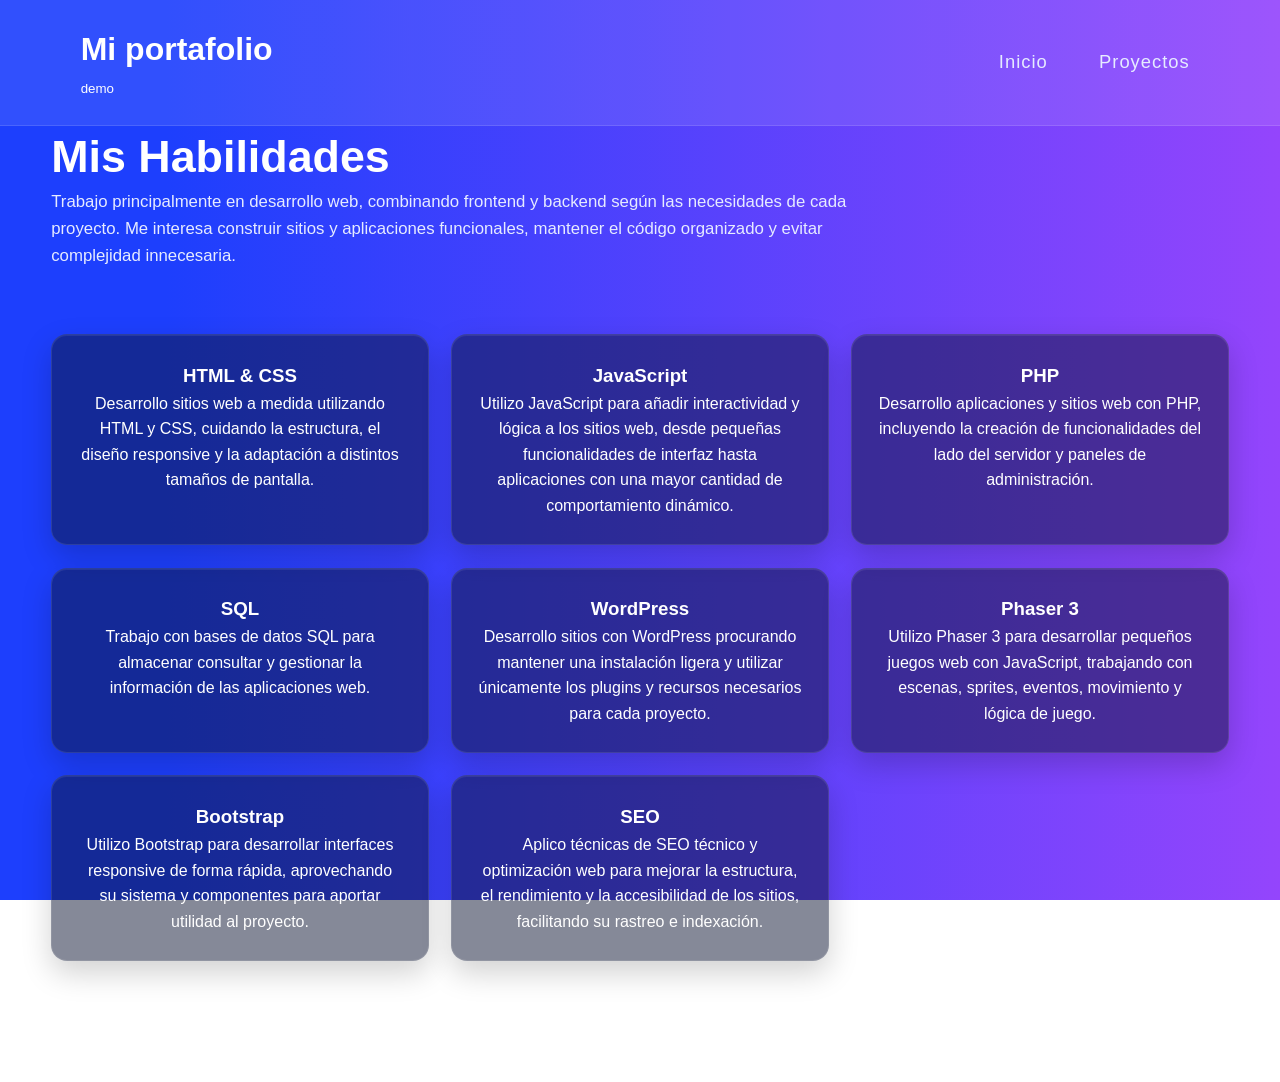
==== paginas/portafolioHabilidades.html @ c8e40f38 "Archivos primero Archivos html y css del portafolio. Primera subida." ====
<!DOCTYPE html>
<html lang="es">
<head>
    <meta charset="UTF-8">
    <meta name="viewport" content="width=device-width, initial-scale=1.0">
    <link rel="stylesheet" href="../css/estilosPrincipal.css">
    <link rel="stylesheet" href="../css/ajustesResponsive.css">
    <link rel="stylesheet" href="../css/grids.css">
    <title>Habilidades | Mi portafolio</title>
</head>
<body>
    <header>
        <div class="contenidoHeader">
            <div class="zonaHeader">
                <h1>Mi portafolio</h1>
                <small>demo</small>
            </div>
            <div class="zonaHeader">
                <nav class="menuPrincipal">
                    <ul>
                        <li><a href="../index.html" class="enlace">Inicio</a></li>
                        <li><a href="portafolioProyectos.html" class="enlace">Proyectos</a></li>
                    </ul>
                </nav>
            </div>
        </div>
    </header>
    <main class="rc">
        <section>
            <h2>Mis Habilidades</h2>
            <p class="textoHabilidades">
                Trabajo principalmente en desarrollo web, combinando frontend y backend según las necesidades de cada proyecto.
                Me interesa construir sitios y aplicaciones funcionales, mantener el código organizado y evitar complejidad innecesaria.
            </p>
        </section>
        <section class="repartoTarjetas">
            <div class="tarjeta">
                <h3>HTML & CSS</h3>
                <p>
                    Desarrollo sitios web a medida utilizando HTML y CSS, 
                    cuidando la estructura, el diseño responsive y la adaptación a distintos tamaños de pantalla.
                    <br>
                </p>
            </div>
            <div class="tarjeta">
                <h3>JavaScript</h3>
                <p>
                    Utilizo JavaScript para añadir interactividad y lógica a los sitios web, 
                    desde pequeñas funcionalidades de interfaz hasta aplicaciones con una mayor cantidad de comportamiento dinámico.
                </p>
            </div>
            <div class="tarjeta">
                <h3>PHP</h3>
                <p>
                    Desarrollo aplicaciones y sitios web con PHP, 
                    incluyendo la creación de funcionalidades del lado del servidor y paneles de administración.
                </p>
            </div>
            <div class="tarjeta">
                <h3>SQL</h3>
                <p>
                    Trabajo con bases de datos SQL para almacenar 
                    consultar y gestionar la información de las aplicaciones web.
                </p>
            </div>
            <div class="tarjeta">
                <h3>WordPress</h3>
                <p>
                    Desarrollo sitios con WordPress procurando mantener una instalación 
                    ligera y utilizar únicamente los plugins y recursos necesarios para cada proyecto.
                </p>
            </div>
            <div class="tarjeta">
                <h3>Phaser 3</h3>
                <p>
                    Utilizo Phaser 3 para desarrollar pequeños juegos web con JavaScript, 
                    trabajando con escenas, sprites, eventos, movimiento y lógica de juego.
                </p>
            </div>
            <div class="tarjeta">
                <h3>Bootstrap</h3>
                <p>
                    Utilizo Bootstrap para desarrollar interfaces responsive de forma rápida,
                     aprovechando su sistema y componentes para aportar utilidad al proyecto.
                </p>
            </div>
            <div class="tarjeta">
                <h3>SEO</h3>
                <p>
                    Aplico técnicas de SEO técnico y optimización web para mejorar la estructura, 
                    el rendimiento y la accesibilidad de los sitios, facilitando su rastreo e indexación.
                </p>
            </div>
        </section>
    </main>
    <footer>
        <div class="contenidoFooter">
            <span>demo</span>
        </div>
        <div class="contenidoFooter">
            <span>demo</span>
        </div>
        <div class="contenidoFooter">
            <span>demo</span>
        </div>
        <div class="contenidoFooter">
            <span>demo</span>
        </div>
    </footer>
</body>
</html>
---- css/estilosPrincipal.css ----
@import "variables.css";

*, *::before, *::after{
    box-sizing: border-box;
    margin: 0;
    padding: 0;
}
/* principal */
html{
    scroll-behavior: smooth;
}
body{
    font-family: "Roboto", "Helvetica Neue", Arial, sans-serif;
    min-height: 100vh;
    color: var(--blancoLetra);
    position: relative;
    line-height: 1.6;
}
body::before {
    content: "";
    position: fixed;
    top: 0;
    left: 0;
    width: 100%;
    height: 100%;
    background: var(--fondoPrincipal);
    z-index: -1;
}

/* zona header */
header{
    padding: 1.5rem 2rem;
    background: var(--fondoHF);
    border-bottom: 1px solid rgba(255,255,255,0.12);
}
.contenidoHeader{
    width: min(var(--anchoContenido), 92%);
    margin: auto;
    display: flex;
    justify-content: space-between;
    align-items: center;
    gap: 2rem;
}
/* titlo h1 */
.titulo{
    color: var(--blancoTitulo);
    margin-bottom: 0.45rem;
    letter-spacing: 1px;
    text-shadow: var(--sombraTitulo);
    font-size: var(--tamanoTitulo);
    line-height: 1.1;
}
.menuPrincipal ul{
    list-style: none;
    display: flex;
    flex-wrap: wrap;
    gap: 2rem;
    justify-content: flex-end;
    font-size: 1.1rem;
}
.enlace{
    color: rgb(230, 235, 255);
    padding: 0.4rem 0.6rem;
    border-radius: 12px;
    letter-spacing: 1px;
    text-decoration: none;
    transition: all 0.2s ease;
    font-size: var(--tamanoEnlace);
}
.enlace:hover, .enlace:focus-visible{
    text-shadow: 0 0 10px rgba(255,255,255,0.45);
    background: rgba(0, 0, 0, 0.18);
}
main{
    margin-top: 12px;
}
/* zona footer */
footer{
    font-size: var(--tamanoFooter);
    margin-top: 3rem;
    text-align: center;
    padding: 1.4rem 2.6rem;
    display: flex;
    flex-wrap: wrap;
    justify-content: space-between;
    border-top: 1px solid rgba(255,255,255,0.12);
    background: var(--fondoHF);
}
---- css/ajustesResponsive.css ----
@media (max-width: 700px){
    header{
        padding: 1.25rem;
    }
    .contenidoHeader{
        flex-direction: column;
        align-items: flex-start;
    }
    .menuPrincipal{
        width: 100%;
    }
    .menuPrincipal ul{
        justify-content: flex-start;
        gap: 1rem;
    }
    .tituloPrincipal{
        font-size: 2.3rem;
    }
    /* zona grid (responsive) */
    .rc{
        margin: 12px 2%;
    }
    .repartoTarjetas{

        grid-template-columns: 1fr;

    }
}
---- css/grids.css ----
@import "variables.css";

.rc{
    width: min(var(--anchoContenido), 92%);
    margin: auto;
}
/* la zona de arriba de las tarjetas */
.rc h2{
    color: var(--blancoLetra);
    font-size: clamp(2rem, 4vw, 2.8rem);
    line-height: 1.1;
    margin-top: 0.4rem;
    margin-bottom: 0.5rem;
}
.textoHabilidades{
    max-width: 840px;
    color: var(--enlaceLetra);
    font-size: var(--tamanoFooter);
    line-height: 1.6;
}
/* zona de tarjetas */
.repartoTarjetas{
    display: grid;
    grid-template-columns: repeat(auto-fit, minmax(300px, 1fr));
    gap: 1.4rem;
    margin-top: 4rem;
}
.tarjeta{
    min-width: 0;
    box-sizing: border-box;
    padding: 1.6rem;
    border-radius: 16px;
    background-color: var(--fondoTarjeta);
    border: var(--bordeTarjeta);
    transition: all 0.3s ease;
    text-align: center;
    box-shadow: inset 0 1px 0 rgba(255,255,255,0.08), 0 12px 30px rgba(0,0,0,0.18);
}
.tarjeta:hover{
    transform: translateY(-6px);
    background-color: rgba(15,15,50,0.6);
}
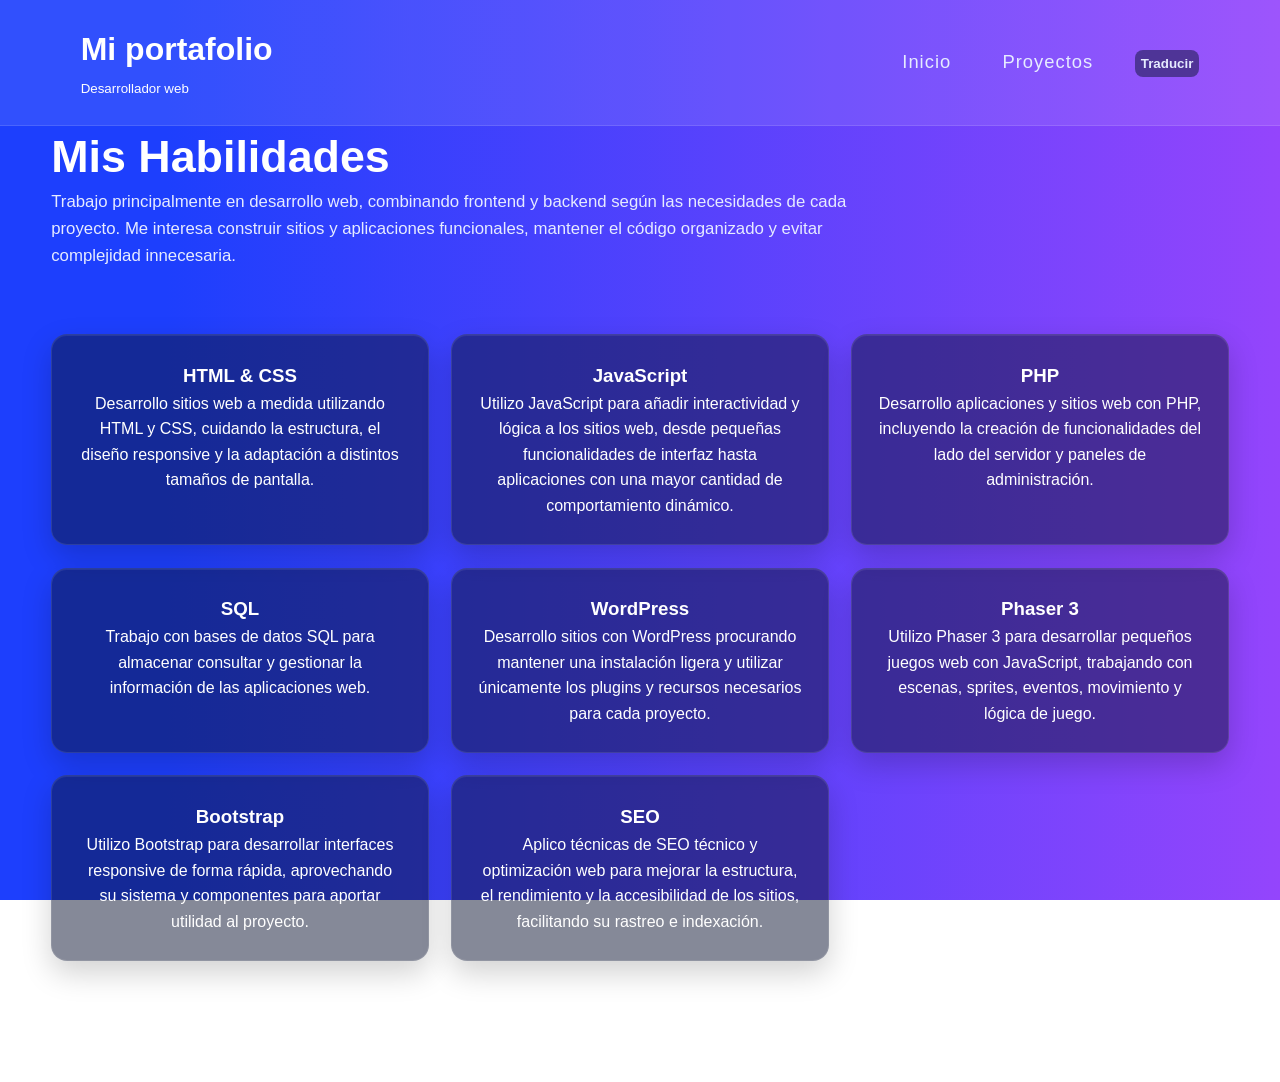
==== commit f9431108: "Actualización portafolio Traducción." ====
--- a/paginas/portafolioHabilidades.html
+++ b/paginas/portafolioHabilidades.html
@@ -12,14 +12,15 @@
     <header>
         <div class="contenidoHeader">
             <div class="zonaHeader">
-                <h1>Mi portafolio</h1>
-                <small>demo</small>
+                <h1 id="tituloH1P">Mi portafolio</h1>
+                <small id="smallHeaderP">Desarrollador web</small>
             </div>
             <div class="zonaHeader">
                 <nav class="menuPrincipal">
                     <ul>
-                        <li><a href="../index.html" class="enlace">Inicio</a></li>
-                        <li><a href="portafolioProyectos.html" class="enlace">Proyectos</a></li>
+                        <li><a href="../index.html" class="enlace" id="enlace1P">Inicio</a></li>
+                        <li><a href="portafolioProyectos.html" class="enlace" id="enlace2P">Proyectos</a></li>
+                        <li><button id="btnTraP">Traducir</button></li>
                     </ul>
                 </nav>
             </div>
@@ -27,8 +28,8 @@
     </header>
     <main class="rc">
         <section>
-            <h2>Mis Habilidades</h2>
-            <p class="textoHabilidades">
+            <h2 id="tituloH2P">Mis Habilidades</h2>
+            <p class="textoHabilidades" id="parraf1P">
                 Trabajo principalmente en desarrollo web, combinando frontend y backend según las necesidades de cada proyecto.
                 Me interesa construir sitios y aplicaciones funcionales, mantener el código organizado y evitar complejidad innecesaria.
             </p>
@@ -36,57 +37,56 @@
         <section class="repartoTarjetas">
             <div class="tarjeta">
                 <h3>HTML & CSS</h3>
-                <p>
+                <p id="parraf2P">
                     Desarrollo sitios web a medida utilizando HTML y CSS, 
                     cuidando la estructura, el diseño responsive y la adaptación a distintos tamaños de pantalla.
-                    <br>
                 </p>
             </div>
             <div class="tarjeta">
                 <h3>JavaScript</h3>
-                <p>
+                <p id="parraf3P">
                     Utilizo JavaScript para añadir interactividad y lógica a los sitios web, 
                     desde pequeñas funcionalidades de interfaz hasta aplicaciones con una mayor cantidad de comportamiento dinámico.
                 </p>
             </div>
             <div class="tarjeta">
                 <h3>PHP</h3>
-                <p>
+                <p id="parraf4P">
                     Desarrollo aplicaciones y sitios web con PHP, 
                     incluyendo la creación de funcionalidades del lado del servidor y paneles de administración.
                 </p>
             </div>
             <div class="tarjeta">
                 <h3>SQL</h3>
-                <p>
+                <p id="parraf5P">
                     Trabajo con bases de datos SQL para almacenar 
                     consultar y gestionar la información de las aplicaciones web.
                 </p>
             </div>
             <div class="tarjeta">
                 <h3>WordPress</h3>
-                <p>
+                <p id="parraf6P">
                     Desarrollo sitios con WordPress procurando mantener una instalación 
                     ligera y utilizar únicamente los plugins y recursos necesarios para cada proyecto.
                 </p>
             </div>
             <div class="tarjeta">
                 <h3>Phaser 3</h3>
-                <p>
+                <p id="parraf7P">
                     Utilizo Phaser 3 para desarrollar pequeños juegos web con JavaScript, 
                     trabajando con escenas, sprites, eventos, movimiento y lógica de juego.
                 </p>
             </div>
             <div class="tarjeta">
                 <h3>Bootstrap</h3>
-                <p>
-                    Utilizo Bootstrap para desarrollar interfaces responsive de forma rápida,
-                     aprovechando su sistema y componentes para aportar utilidad al proyecto.
+                <p id="parraf8P">
+                    Utilizo Bootstrap para desarrollar interfaces responsive de forma rápida, 
+                    aprovechando su sistema y componentes para aportar utilidad al proyecto.
                 </p>
             </div>
             <div class="tarjeta">
                 <h3>SEO</h3>
-                <p>
+                <p id="parraf9P">
                     Aplico técnicas de SEO técnico y optimización web para mejorar la estructura, 
                     el rendimiento y la accesibilidad de los sitios, facilitando su rastreo e indexación.
                 </p>
@@ -107,5 +107,6 @@
             <span>demo</span>
         </div>
     </footer>
+    <script src="../script/traductorP2.js"></script>
 </body>
 </html>
--- a/css/estilosPrincipal.css
+++ b/css/estilosPrincipal.css
@@ -74,6 +74,22 @@
 main{
     margin-top: 12px;
 }
+/* botón traducción */
+#btnTra, #btnTraP{
+    background-color: var(--fondoTarjeta);
+    border-radius: 8px;
+    border: none;
+    padding: 6px;
+    font-weight: 600;
+    font-family: sans-serif;
+    color: var(--enlaceLetra);
+    cursor: pointer;
+    transition: transform 0.2s ease, background-color 0.2s ease;
+}
+#btnTra:hover, #btnTraP:hover{
+    transform: scale(1.06);
+    background-color: rgba(24, 40, 100, 0.4);
+}
 /* zona footer */
 footer{
     font-size: var(--tamanoFooter);
